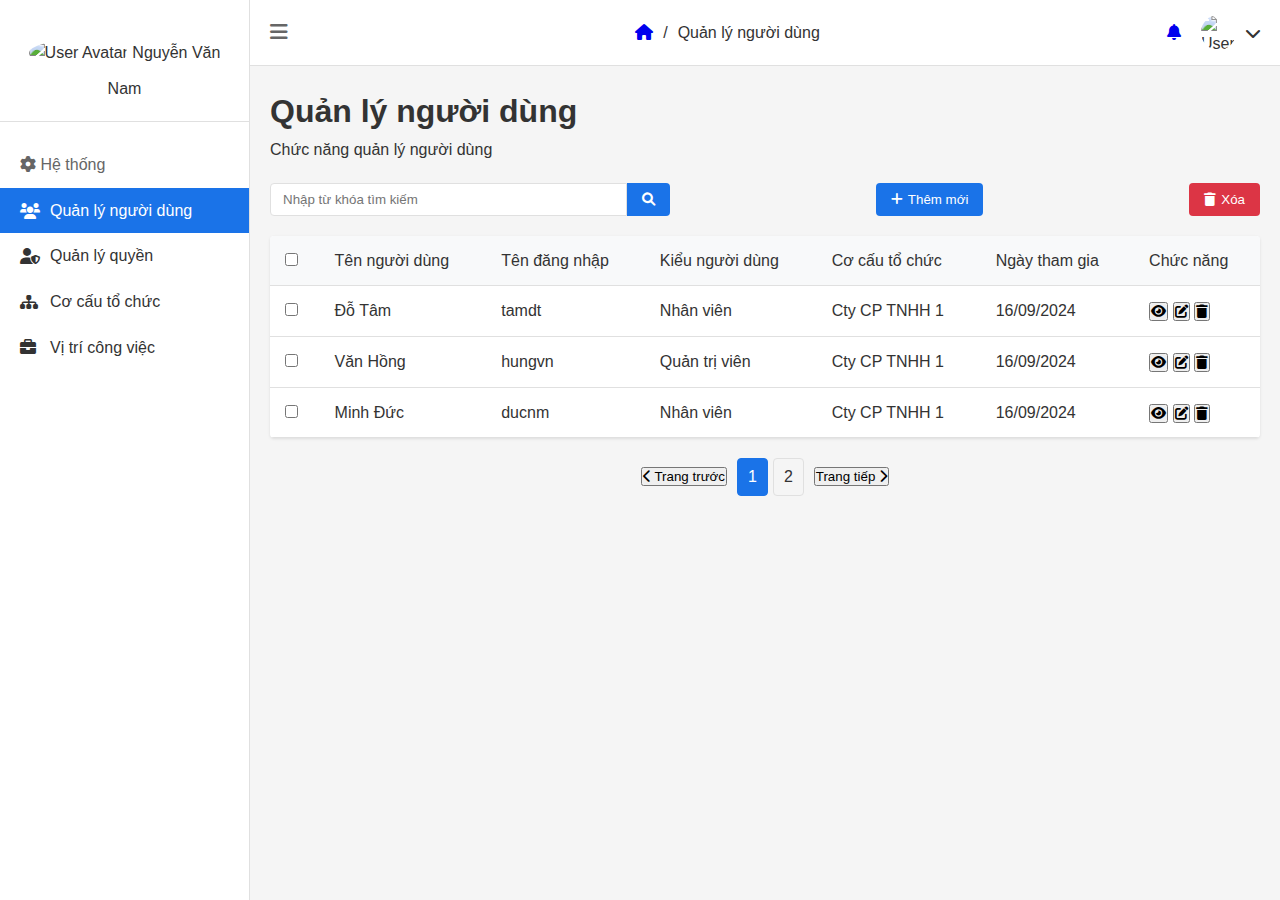
==== users.html @ 6335d61d "upload login, home" ====
<!DOCTYPE html>
<html lang="vi">
<head>
    <meta charset="UTF-8">
    <meta name="viewport" content="width=device-width, initial-scale=1.0">
    <title>Quản lý người dùng - QLVT</title>
    <link rel="stylesheet" href="styles.css">
    <link rel="stylesheet" href="https://cdnjs.cloudflare.com/ajax/libs/font-awesome/6.0.0/css/all.min.css">
</head>
<body>
    <div class="app-container">
        <!-- Sidebar -->
        <aside class="sidebar">
            <div class="user-profile">
                <img src="assets/default-avatar.png" alt="User Avatar">
                <span class="user-name">Nguyễn Văn Nam</span>
            </div>
            <nav class="sidebar-nav">
                <div class="nav-group">
                    <div class="nav-header">
                        <i class="fas fa-cog"></i>
                        <span>Hệ thống</span>
                    </div>
                    <ul>
                        <li class="active"><a href="#"><i class="fas fa-users"></i>Quản lý người dùng</a></li>
                        <li><a href="#"><i class="fas fa-user-shield"></i>Quản lý quyền</a></li>
                        <li><a href="#"><i class="fas fa-sitemap"></i>Cơ cấu tổ chức</a></li>
                        <li><a href="#"><i class="fas fa-briefcase"></i>Vị trí công việc</a></li>
                    </ul>
                </div>
                <!-- Add other nav groups here -->
            </nav>
        </aside>

        <!-- Main Content -->
        <main class="main-content">
            <header class="top-bar">
                <button class="menu-toggle"><i class="fas fa-bars"></i></button>
                <div class="breadcrumb">
                    <a href="#"><i class="fas fa-home"></i></a>
                    <span>/</span>
                    <span>Quản lý người dùng</span>
                </div>
                <div class="top-bar-right">
                    <a href="#" class="notifications"><i class="fas fa-bell"></i></a>
                    <div class="user-menu">
                        <img src="assets/default-avatar.png" alt="User">
                        <i class="fas fa-chevron-down"></i>
                    </div>
                </div>
            </header>

            <div class="content-area">
                <div class="content-header">
                    <h1>Quản lý người dùng</h1>
                    <p>Chức năng quản lý người dùng</p>
                </div>

                <div class="content-tools">
                    <div class="search-box">
                        <input type="text" placeholder="Nhập từ khóa tìm kiếm">
                        <button><i class="fas fa-search"></i></button>
                    </div>
                    <button class="btn-primary" id="addUserBtn">
                        <i class="fas fa-plus"></i> Thêm mới
                    </button>
                    <button class="btn-danger" id="deleteSelectedBtn">
                        <i class="fas fa-trash"></i> Xóa
                    </button>
                </div>

                <div class="table-container">
                    <table class="data-table">
                        <thead>
                            <tr>
                                <th><input type="checkbox" id="selectAll"></th>
                                <th>Tên người dùng</th>
                                <th>Tên đăng nhập</th>
                                <th>Kiểu người dùng</th>
                                <th>Cơ cấu tổ chức</th>
                                <th>Ngày tham gia</th>
                                <th>Chức năng</th>
                            </tr>
                        </thead>
                        <tbody id="userTableBody">
                            <!-- Table content will be populated by JavaScript -->
                        </tbody>
                    </table>
                </div>

                <div class="pagination">
                    <button class="btn-page"><i class="fas fa-chevron-left"></i> Trang trước</button>
                    <div class="page-numbers">
                        <span class="active">1</span>
                        <span>2</span>
                    </div>
                    <button class="btn-page">Trang tiếp <i class="fas fa-chevron-right"></i></button>
                </div>
            </div>
        </main>
    </div>

    <!-- Add User Modal -->
    <div class="modal" id="addUserModal">
        <div class="modal-content">
            <div class="modal-header">
                <h2>Thêm mới người dùng</h2>
                <button class="close-modal">&times;</button>
            </div>
            <form id="addUserForm">
                <div class="form-section">
                    <h3>THÔNG TIN BẮT BUỘC</h3>
                    <div class="form-row">
                        <div class="form-group">
                            <label>Tên <span class="required">*</span></label>
                            <input type="text" required>
                        </div>
                        <div class="form-group">
                            <label>Họ <span class="required">*</span></label>
                            <input type="text" required>
                        </div>
                    </div>
                    <div class="form-group">
                        <label>Tên đăng nhập <span class="required">*</span></label>
                        <input type="text" required>
                    </div>
                    <div class="form-group">
                        <label>Email <span class="required">*</span></label>
                        <input type="email" required>
                    </div>
                </div>

                <div class="form-section">
                    <h3>THÔNG TIN NGƯỜI DÙNG</h3>
                    <div class="form-row">
                        <div class="form-group">
                            <label>Giới tính</label>
                            <div class="radio-group">
                                <label><input type="radio" name="gender" value="nam"> Nam</label>
                                <label><input type="radio" name="gender" value="nu"> Nữ</label>
                            </div>
                        </div>
                        <div class="form-group">
                            <label>Kích hoạt</label>
                            <div class="radio-group">
                                <label><input type="radio" name="status" value="active"> Có</label>
                                <label><input type="radio" name="status" value="inactive"> Không</label>
                            </div>
                        </div>
                    </div>
                    <!-- Add other form fields as shown in the image -->
                </div>

                <div class="modal-footer">
                    <button type="button" class="btn-secondary" id="cancelAdd">Đóng</button>
                    <button type="submit" class="btn-primary">Lưu</button>
                </div>
            </form>
        </div>
    </div>

    <!-- Confirmation Modals -->
    <div class="modal" id="deleteConfirmModal">
        <div class="modal-content modal-sm">
            <div class="modal-header">
                <h3>Xác nhận xóa người dùng?</h3>
            </div>
            <div class="modal-footer">
                <button class="btn-secondary">Hủy</button>
                <button class="btn-danger">Xóa</button>
            </div>
        </div>
    </div>

    <div class="modal" id="deactivateConfirmModal">
        <div class="modal-content modal-sm">
            <div class="modal-header">
                <h3>Xác nhận bỏ kích hoạt người dùng?</h3>
            </div>
            <div class="modal-footer">
                <button class="btn-secondary">Hủy</button>
                <button class="btn-primary">Đồng ý</button>
            </div>
        </div>
    </div>

    <script src="js/users.js"></script>
</body>
</html>
---- styles.css ----
/* Global Styles */
:root {
    --primary-color: #1a73e8;
    --danger-color: #dc3545;
    --text-color: #333;
    --border-color: #e0e0e0;
    --bg-light: #f8f9fa;
    --sidebar-width: 250px;
}

* {
    margin: 0;
    padding: 0;
    box-sizing: border-box;
}

body {
    font-family: 'Segoe UI', Tahoma, Geneva, Verdana, sans-serif;
    color: var(--text-color);
    line-height: 1.6;
    background-color: #f5f5f5;
}

/* Login Page Styles */
.login-container {
    max-width: 400px;
    margin: 50px auto;
    padding: 20px;
    background: white;
    border-radius: 8px;
    box-shadow: 0 2px 10px rgba(0, 0, 0, 0.1);
}

.login-header {
    text-align: center;
    margin-bottom: 30px;
}

.login-header .logo {
    max-width: 150px;
    margin-bottom: 20px;
}

.login-header h1 {
    color: var(--primary-color);
    font-size: 24px;
    margin-bottom: 10px;
}

.login-form h2 {
    text-align: center;
    margin-bottom: 20px;
    color: #666;
}

.form-group {
    margin-bottom: 20px;
}

.form-group input {
    width: 100%;
    padding: 10px;
    border: 1px solid var(--border-color);
    border-radius: 4px;
    font-size: 16px;
}

.remember-forgot {
    display: flex;
    justify-content: space-between;
    align-items: center;
    margin-bottom: 20px;
}

.btn-login {
    width: 100%;
    padding: 12px;
    background: var(--primary-color);
    color: white;
    border: none;
    border-radius: 4px;
    font-size: 16px;
    cursor: pointer;
    transition: background-color 0.3s;
}

.btn-login:hover {
    background-color: #1557b0;
}

/* Dashboard Layout */
.app-container {
    display: flex;
    min-height: 100vh;
}

.sidebar {
    width: var(--sidebar-width);
    background: white;
    border-right: 1px solid var(--border-color);
    padding: 20px 0;
    position: fixed;
    height: 100vh;
    overflow-y: auto;
}

.user-profile {
    padding: 20px;
    text-align: center;
    border-bottom: 1px solid var(--border-color);
}

.user-profile img {
    width: 80px;
    height: 80px;
    border-radius: 50%;
    margin-bottom: 10px;
}

.sidebar-nav {
    padding: 20px 0;
}

.nav-group {
    margin-bottom: 20px;
}

.nav-header {
    padding: 10px 20px;
    color: #666;
    font-weight: 500;
}

.nav-group ul {
    list-style: none;
}

.nav-group li a {
    display: flex;
    align-items: center;
    padding: 10px 20px;
    color: var(--text-color);
    text-decoration: none;
    transition: background-color 0.3s;
}

.nav-group li.active a {
    background: var(--primary-color);
    color: white;
}

.nav-group li a i {
    margin-right: 10px;
    width: 20px;
}

/* Main Content Area */
.main-content {
    margin-left: var(--sidebar-width);
    flex: 1;
}

.top-bar {
    background: white;
    padding: 15px 20px;
    display: flex;
    align-items: center;
    justify-content: space-between;
    border-bottom: 1px solid var(--border-color);
}

.menu-toggle {
    background: none;
    border: none;
    font-size: 20px;
    cursor: pointer;
    color: #666;
}

.breadcrumb {
    display: flex;
    align-items: center;
    gap: 10px;
}

.top-bar-right {
    display: flex;
    align-items: center;
    gap: 20px;
}

.user-menu {
    display: flex;
    align-items: center;
    gap: 10px;
    cursor: pointer;
}

.user-menu img {
    width: 35px;
    height: 35px;
    border-radius: 50%;
}

/* Content Area */
.content-area {
    padding: 20px;
}

.content-header {
    margin-bottom: 20px;
}

.content-tools {
    display: flex;
    justify-content: space-between;
    margin-bottom: 20px;
    gap: 10px;
}

.search-box {
    display: flex;
    flex: 1;
    max-width: 400px;
}

.search-box input {
    flex: 1;
    padding: 8px 12px;
    border: 1px solid var(--border-color);
    border-radius: 4px 0 0 4px;
}

.search-box button {
    padding: 8px 15px;
    background: var(--primary-color);
    color: white;
    border: none;
    border-radius: 0 4px 4px 0;
    cursor: pointer;
}

/* Table Styles */
.table-container {
    background: white;
    border-radius: 4px;
    box-shadow: 0 1px 3px rgba(0, 0, 0, 0.1);
    overflow-x: auto;
}

.data-table {
    width: 100%;
    border-collapse: collapse;
}

.data-table th,
.data-table td {
    padding: 12px 15px;
    text-align: left;
    border-bottom: 1px solid var(--border-color);
}

.data-table th {
    background: var(--bg-light);
    font-weight: 500;
}

/* Modal Styles */
.modal {
    display: none;
    position: fixed;
    top: 0;
    left: 0;
    right: 0;
    bottom: 0;
    background: rgba(0, 0, 0, 0.5);
    z-index: 1000;
    align-items: center;
    justify-content: center;
}

.modal.active {
    display: flex;
}

.modal-content {
    background: white;
    border-radius: 8px;
    width: 100%;
    max-width: 800px;
    max-height: 90vh;
    overflow-y: auto;
}

.modal-content.modal-sm {
    max-width: 400px;
}

.modal-header {
    padding: 15px 20px;
    border-bottom: 1px solid var(--border-color);
    display: flex;
    justify-content: space-between;
    align-items: center;
}

.close-modal {
    background: none;
    border: none;
    font-size: 24px;
    cursor: pointer;
    color: #666;
}

.modal-footer {
    padding: 15px 20px;
    border-top: 1px solid var(--border-color);
    display: flex;
    justify-content: flex-end;
    gap: 10px;
}

/* Form Styles */
.form-section {
    padding: 20px;
    border-bottom: 1px solid var(--border-color);
}

.form-section h3 {
    margin-bottom: 20px;
    color: #666;
}

.form-row {
    display: flex;
    gap: 20px;
    margin-bottom: 20px;
}

.form-group {
    flex: 1;
}

.form-group label {
    display: block;
    margin-bottom: 5px;
    font-weight: 500;
}

.required {
    color: var(--danger-color);
}

.radio-group {
    display: flex;
    gap: 20px;
}

/* Button Styles */
.btn-primary {
    background: var(--primary-color);
    color: white;
    border: none;
    padding: 8px 15px;
    border-radius: 4px;
    cursor: pointer;
    display: flex;
    align-items: center;
    gap: 5px;
}

.btn-secondary {
    background: #6c757d;
    color: white;
    border: none;
    padding: 8px 15px;
    border-radius: 4px;
    cursor: pointer;
}

.btn-danger {
    background: var(--danger-color);
    color: white;
    border: none;
    padding: 8px 15px;
    border-radius: 4px;
    cursor: pointer;
    display: flex;
    align-items: center;
    gap: 5px;
}

/* Pagination */
.pagination {
    display: flex;
    justify-content: center;
    align-items: center;
    margin-top: 20px;
    gap: 10px;
}

.page-numbers {
    display: flex;
    gap: 5px;
}

.page-numbers span {
    padding: 5px 10px;
    border: 1px solid var(--border-color);
    border-radius: 4px;
    cursor: pointer;
}

.page-numbers span.active {
    background: var(--primary-color);
    color: white;
    border-color: var(--primary-color);
}

/* Responsive Design */
@media (max-width: 768px) {
    .sidebar {
        transform: translateX(-100%);
        transition: transform 0.3s;
    }

    .sidebar.active {
        transform: translateX(0);
    }

    .main-content {
        margin-left: 0;
    }

    .form-row {
        flex-direction: column;
    }
}
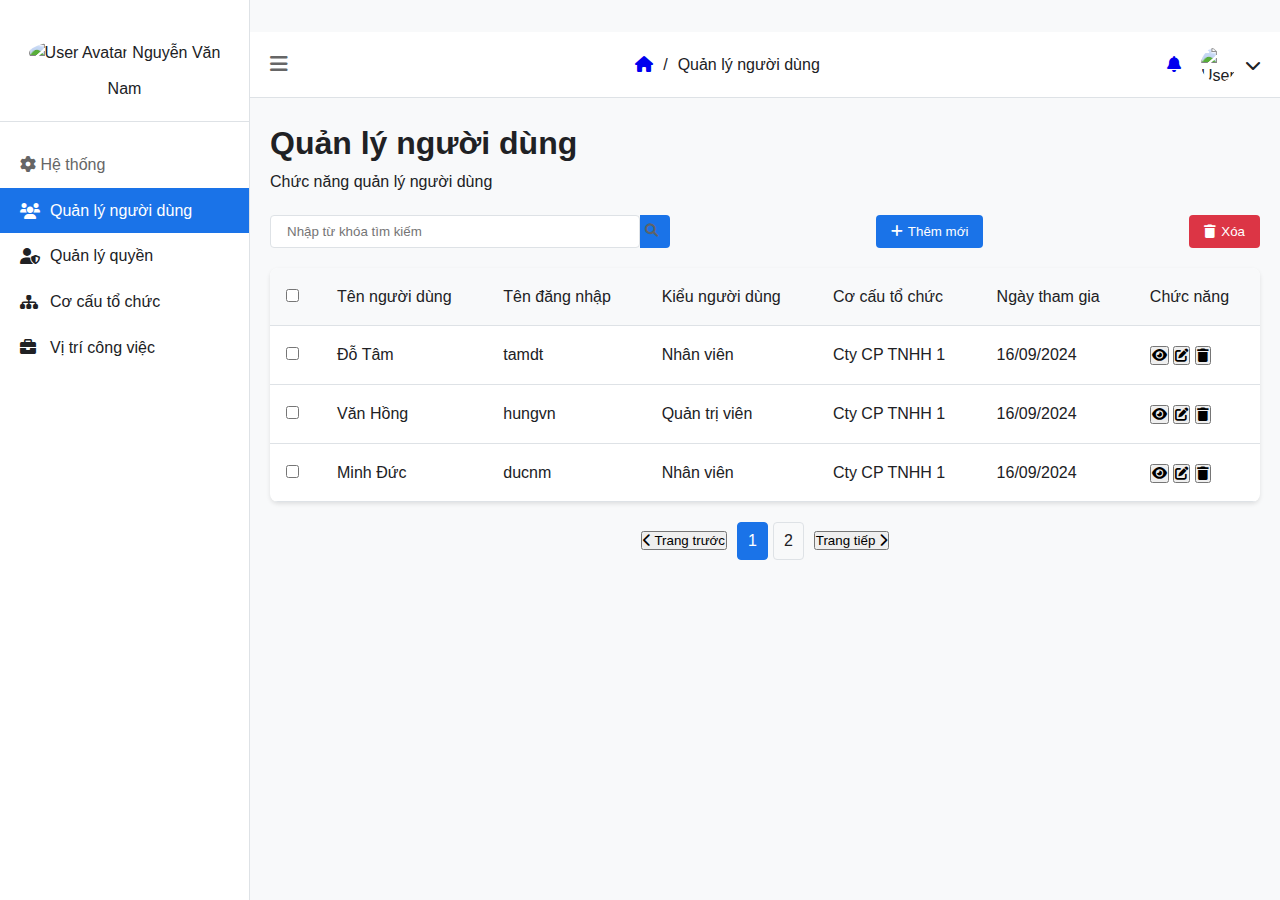
==== commit 3c8d3c0d: "upload roles-page" ====
--- a/users.html
+++ b/users.html
@@ -23,7 +23,7 @@
                     </div>
                     <ul>
                         <li class="active"><a href="#"><i class="fas fa-users"></i>Quản lý người dùng</a></li>
-                        <li><a href="#"><i class="fas fa-user-shield"></i>Quản lý quyền</a></li>
+                        <li><a href="roles.html"><i class="fas fa-user-shield"></i>Quản lý quyền</a></li>
                         <li><a href="#"><i class="fas fa-sitemap"></i>Cơ cấu tổ chức</a></li>
                         <li><a href="#"><i class="fas fa-briefcase"></i>Vị trí công việc</a></li>
                     </ul>
--- a/styles.css
+++ b/styles.css
@@ -1,10 +1,12 @@
 /* Global Styles */
 :root {
     --primary-color: #1a73e8;
+    --secondary-color: #5f6368;
     --danger-color: #dc3545;
-    --text-color: #333;
-    --border-color: #e0e0e0;
-    --bg-light: #f8f9fa;
+    --success-color: #28a745;
+    --background-color: #f8f9fa;
+    --border-color: #dee2e6;
+    --text-color: #202124;
     --sidebar-width: 250px;
 }
 
@@ -15,10 +17,16 @@
 }
 
 body {
-    font-family: 'Segoe UI', Tahoma, Geneva, Verdana, sans-serif;
+    font-family: 'Roboto', sans-serif;
+    line-height: 1.6;
     color: var(--text-color);
-    line-height: 1.6;
-    background-color: #f5f5f5;
+    background-color: var(--background-color);
+}
+
+.container {
+    max-width: 1200px;
+    margin: 0 auto;
+    padding: 20px;
 }
 
 /* Login Page Styles */
@@ -435,4 +443,278 @@
     .form-row {
         flex-direction: column;
     }
+}
+
+/* General Styles */
+:root {
+    --primary-color: #1a73e8;
+    --secondary-color: #5f6368;
+    --danger-color: #dc3545;
+    --success-color: #28a745;
+    --background-color: #f8f9fa;
+    --border-color: #dee2e6;
+    --text-color: #202124;
+}
+
+* {
+    margin: 0;
+    padding: 0;
+    box-sizing: border-box;
+}
+
+body {
+    font-family: 'Roboto', sans-serif;
+    line-height: 1.6;
+    color: var(--text-color);
+    background-color: var(--background-color);
+}
+
+.container {
+    max-width: 1200px;
+    margin: 0 auto;
+    padding: 20px;
+}
+
+/* Header Styles */
+.header {
+    display: flex;
+    justify-content: space-between;
+    align-items: center;
+    padding: 1rem;
+    background-color: white;
+    box-shadow: 0 2px 4px rgba(0, 0, 0, 0.1);
+}
+
+.header-left {
+    display: flex;
+    align-items: center;
+    gap: 1rem;
+}
+
+.logo {
+    height: 40px;
+}
+
+.user-info {
+    display: flex;
+    align-items: center;
+    gap: 0.5rem;
+}
+
+.avatar {
+    width: 32px;
+    height: 32px;
+    border-radius: 50%;
+}
+
+/* Main Content Styles */
+.main-content {
+    margin-top: 2rem;
+}
+
+.toolbar {
+    display: flex;
+    justify-content: space-between;
+    align-items: center;
+    margin-bottom: 1rem;
+}
+
+.search-box {
+    position: relative;
+    width: 300px;
+}
+
+.search-box input {
+    width: 100%;
+    padding: 0.5rem 2rem 0.5rem 1rem;
+    border: 1px solid var(--border-color);
+    border-radius: 4px;
+}
+
+.search-box i {
+    position: absolute;
+    right: 0.75rem;
+    top: 50%;
+    transform: translateY(-50%);
+    color: var(--secondary-color);
+}
+
+/* Table Styles */
+.table-container {
+    background-color: white;
+    border-radius: 8px;
+    box-shadow: 0 2px 4px rgba(0, 0, 0, 0.1);
+    overflow: hidden;
+}
+
+.data-table {
+    width: 100%;
+    border-collapse: collapse;
+}
+
+.data-table th,
+.data-table td {
+    padding: 1rem;
+    text-align: left;
+    border-bottom: 1px solid var(--border-color);
+}
+
+.data-table th {
+    background-color: #f8f9fa;
+    font-weight: 500;
+}
+
+/* Button Styles */
+.btn {
+    padding: 0.5rem 1rem;
+    border: none;
+    border-radius: 4px;
+    cursor: pointer;
+    font-weight: 500;
+    display: inline-flex;
+    align-items: center;
+    gap: 0.5rem;
+}
+
+.btn-primary {
+    background-color: var(--primary-color);
+    color: white;
+}
+
+.btn-secondary {
+    background-color: var(--secondary-color);
+    color: white;
+}
+
+.btn-danger {
+    background-color: var(--danger-color);
+    color: white;
+}
+
+/* Modal Styles */
+.modal {
+    display: none;
+    position: fixed;
+    top: 0;
+    left: 0;
+    width: 100%;
+    height: 100%;
+    background-color: rgba(0, 0, 0, 0.5);
+    z-index: 1000;
+}
+
+.modal-content {
+    position: relative;
+    background-color: white;
+    margin: 2rem auto;
+    padding: 2rem;
+    width: 90%;
+    max-width: 600px;
+    border-radius: 8px;
+    box-shadow: 0 4px 6px rgba(0, 0, 0, 0.1);
+}
+
+.modal h2 {
+    margin-bottom: 1.5rem;
+    color: var(--text-color);
+}
+
+/* Form Styles */
+.form-group {
+    margin-bottom: 1rem;
+}
+
+.form-group label {
+    display: block;
+    margin-bottom: 0.5rem;
+    font-weight: 500;
+}
+
+.form-group input,
+.form-group select,
+.form-group textarea {
+    width: 100%;
+    padding: 0.5rem;
+    border: 1px solid var(--border-color);
+    border-radius: 4px;
+}
+
+.form-group textarea {
+    min-height: 100px;
+    resize: vertical;
+}
+
+/* Permissions Section */
+.permissions-section {
+    margin: 1.5rem 0;
+}
+
+.permission-group {
+    display: grid;
+    grid-template-columns: repeat(auto-fill, minmax(200px, 1fr));
+    gap: 1rem;
+    margin-top: 1rem;
+}
+
+.permission-group label {
+    display: flex;
+    align-items: center;
+    gap: 0.5rem;
+    cursor: pointer;
+}
+
+/* Modal Footer */
+.modal-footer {
+    margin-top: 2rem;
+    display: flex;
+    justify-content: flex-end;
+    gap: 1rem;
+}
+
+/* Warning Text */
+.warning {
+    color: var(--danger-color);
+    margin: 1rem 0;
+}
+
+/* Action Buttons */
+.edit-btn,
+.delete-btn {
+    padding: 0.25rem 0.5rem;
+    border: none;
+    border-radius: 4px;
+    cursor: pointer;
+    margin-right: 0.5rem;
+}
+
+.edit-btn {
+    background-color: var(--primary-color);
+    color: white;
+}
+
+.delete-btn {
+    background-color: var(--danger-color);
+    color: white;
+}
+
+/* Responsive Design */
+@media (max-width: 768px) {
+    .toolbar {
+        flex-direction: column;
+        gap: 1rem;
+    }
+
+    .search-box {
+        width: 100%;
+    }
+
+    .permission-group {
+        grid-template-columns: 1fr;
+    }
+
+    .modal-content {
+        width: 95%;
+        margin: 1rem;
+        padding: 1rem;
+    }
 } 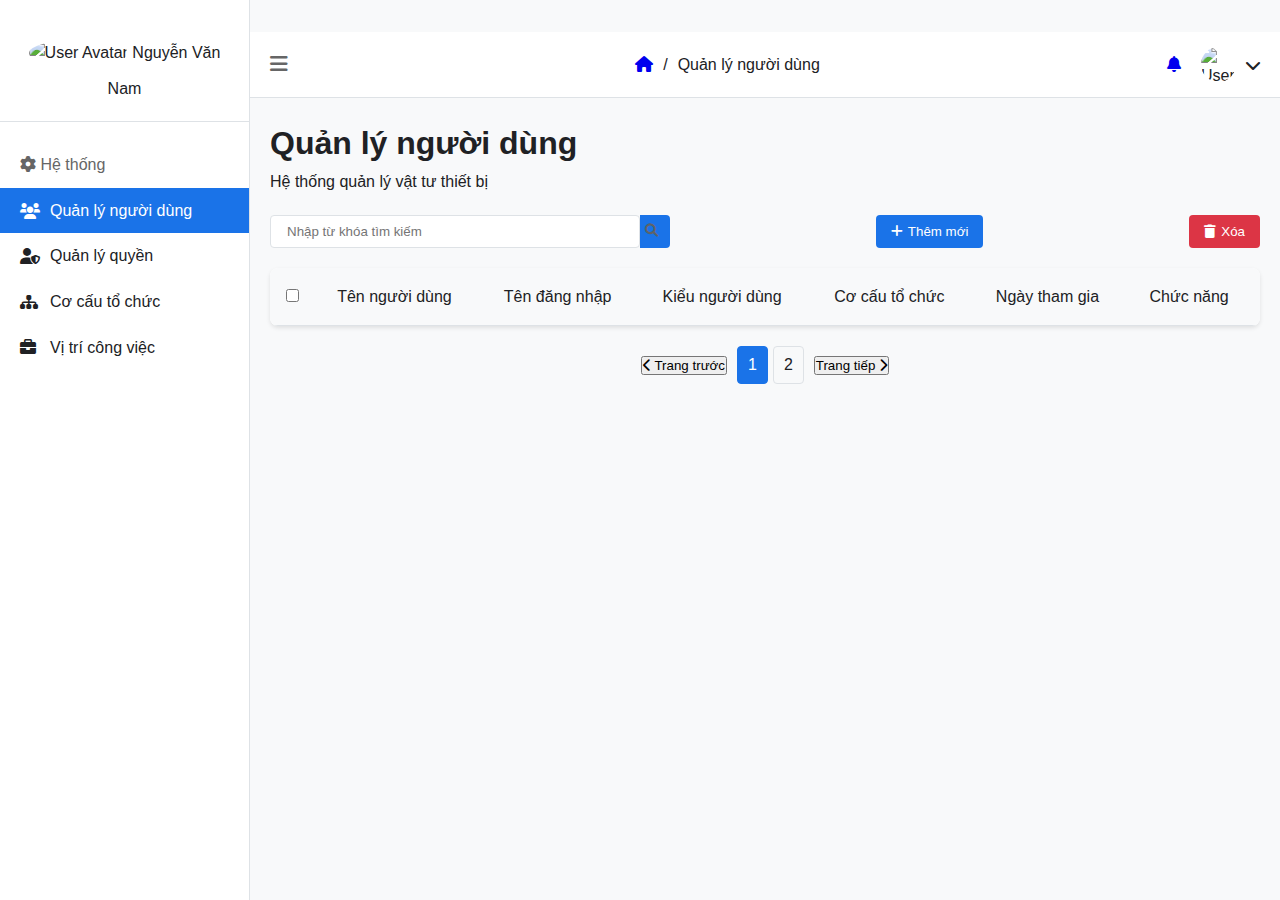
==== commit c9f693a9: "update partial view" ====
--- a/users.html
+++ b/users.html
@@ -9,51 +9,18 @@
 </head>
 <body>
     <div class="app-container">
-        <!-- Sidebar -->
-        <aside class="sidebar">
-            <div class="user-profile">
-                <img src="assets/default-avatar.png" alt="User Avatar">
-                <span class="user-name">Nguyễn Văn Nam</span>
-            </div>
-            <nav class="sidebar-nav">
-                <div class="nav-group">
-                    <div class="nav-header">
-                        <i class="fas fa-cog"></i>
-                        <span>Hệ thống</span>
-                    </div>
-                    <ul>
-                        <li class="active"><a href="#"><i class="fas fa-users"></i>Quản lý người dùng</a></li>
-                        <li><a href="roles.html"><i class="fas fa-user-shield"></i>Quản lý quyền</a></li>
-                        <li><a href="#"><i class="fas fa-sitemap"></i>Cơ cấu tổ chức</a></li>
-                        <li><a href="#"><i class="fas fa-briefcase"></i>Vị trí công việc</a></li>
-                    </ul>
-                </div>
-                <!-- Add other nav groups here -->
-            </nav>
-        </aside>
+        <!-- Sidebar will be loaded here -->
+        <div id="sidebar-container"></div>
 
         <!-- Main Content -->
         <main class="main-content">
-            <header class="top-bar">
-                <button class="menu-toggle"><i class="fas fa-bars"></i></button>
-                <div class="breadcrumb">
-                    <a href="#"><i class="fas fa-home"></i></a>
-                    <span>/</span>
-                    <span>Quản lý người dùng</span>
-                </div>
-                <div class="top-bar-right">
-                    <a href="#" class="notifications"><i class="fas fa-bell"></i></a>
-                    <div class="user-menu">
-                        <img src="assets/default-avatar.png" alt="User">
-                        <i class="fas fa-chevron-down"></i>
-                    </div>
-                </div>
-            </header>
+            <!-- Header will be loaded here -->
+            <div id="header-container"></div>
 
             <div class="content-area">
                 <div class="content-header">
                     <h1>Quản lý người dùng</h1>
-                    <p>Chức năng quản lý người dùng</p>
+                    <p>Hệ thống quản lý vật tư thiết bị</p>
                 </div>
 
                 <div class="content-tools">
@@ -184,6 +151,7 @@
         </div>
     </div>
 
+    <script src="js/partials.js"></script>
     <script src="js/users.js"></script>
 </body>
 </html> 